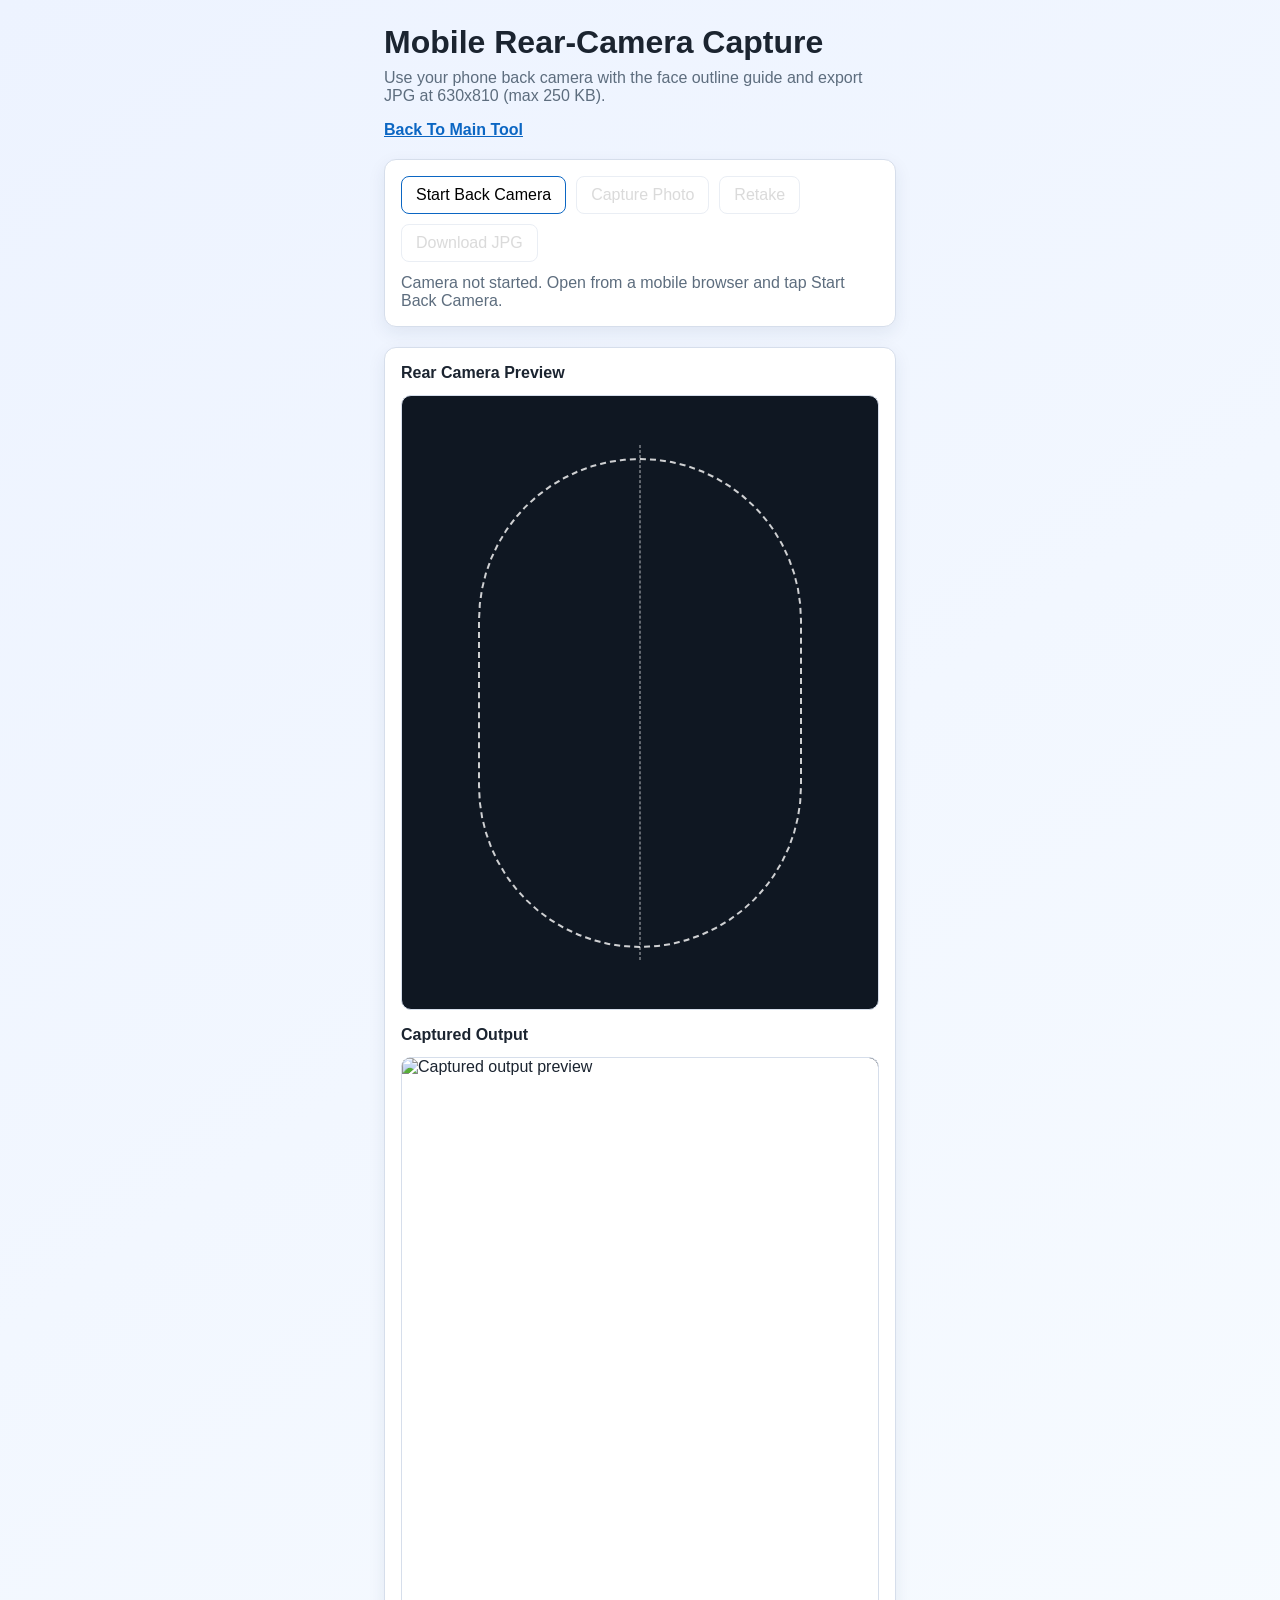
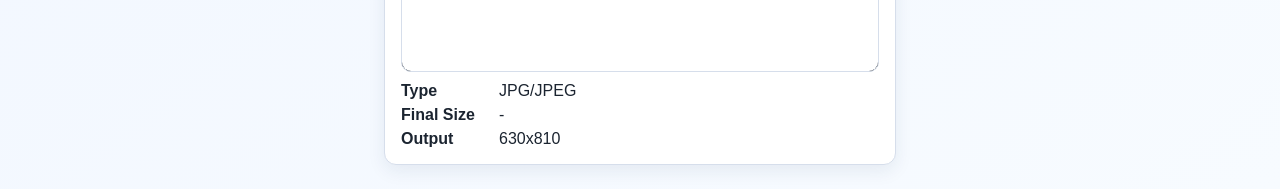
==== mobile.html @ aba48c12 "Add mobile rear-camera capture page with face outline" ====
<!doctype html>
<html lang="en">
  <head>
    <meta charset="UTF-8" />
    <meta name="viewport" content="width=device-width, initial-scale=1.0, viewport-fit=cover" />
    <title>Mobile Rear Camera Capture</title>
    <link rel="stylesheet" href="styles.css" />
  </head>
  <body>
    <main class="app mobile-app">
      <h1>Mobile Rear-Camera Capture</h1>
      <p class="subtitle">
        Use your phone back camera with the face outline guide and export JPG at 630x810 (max 250 KB).
      </p>
      <p class="subtitle-link"><a href="index.html">Back To Main Tool</a></p>

      <section class="panel controls mobile-controls">
        <div class="buttons mobile-actions">
          <button id="startBackCamera" type="button">Start Back Camera</button>
          <button id="capturePhoto" type="button" disabled>Capture Photo</button>
          <button id="retakePhoto" type="button" disabled>Retake</button>
          <button id="downloadPhoto" type="button" disabled>Download JPG</button>
        </div>
        <p id="status" class="status">
          Camera not started. Open from a mobile browser and tap Start Back Camera.
        </p>
      </section>

      <section class="panel preview-grid">
        <div>
          <h2>Rear Camera Preview</h2>
          <div class="media-frame mobile-frame" data-mode="photo">
            <video id="video" autoplay playsinline muted></video>
            <div class="guide-oval" aria-hidden="true"></div>
            <div class="guide-center-line" aria-hidden="true"></div>
          </div>
        </div>

        <div>
          <h2>Captured Output</h2>
          <div class="media-frame" data-mode="photo">
            <img id="outputPreview" alt="Captured output preview" />
          </div>
          <dl class="meta">
            <div>
              <dt>Type</dt>
              <dd>JPG/JPEG</dd>
            </div>
            <div>
              <dt>Final Size</dt>
              <dd id="outputSize">-</dd>
            </div>
            <div>
              <dt>Output</dt>
              <dd>630x810</dd>
            </div>
          </dl>
        </div>
      </section>

      <canvas id="captureCanvas" hidden></canvas>
    </main>

    <script src="mobile.js"></script>
  </body>
</html>
---- styles.css ----
:root {
  --bg: #f4f8ff;
  --card: #ffffff;
  --text: #1b2430;
  --muted: #5d6d7e;
  --border: #d6deeb;
  --accent: #0b66c3;
  --success: #1e8e3e;
}

* {
  box-sizing: border-box;
}

body {
  margin: 0;
  font-family: "Segoe UI", Tahoma, Geneva, Verdana, sans-serif;
  color: var(--text);
  background: linear-gradient(145deg, #edf3ff 0%, #f7fbff 100%);
}

.app {
  max-width: 980px;
  margin: 0 auto;
  padding: 24px;
}

h1 {
  margin: 0;
}

.subtitle {
  margin-top: 8px;
  color: var(--muted);
}

.subtitle-link {
  margin-top: 8px;
}

.subtitle-link a {
  color: var(--accent);
  font-weight: 600;
}

.panel {
  margin-top: 20px;
  background: var(--card);
  border: 1px solid var(--border);
  border-radius: 12px;
  padding: 16px;
  box-shadow: 0 6px 18px rgba(28, 52, 84, 0.08);
}

.controls {
  display: grid;
  gap: 12px;
}

label {
  font-weight: 600;
}

select,
button {
  font: inherit;
}

select {
  width: fit-content;
  min-width: 280px;
  padding: 8px;
}

.inline-toggle {
  display: inline-flex;
  gap: 8px;
  align-items: center;
  font-weight: 500;
}

.inline-toggle input {
  margin: 0;
}

.buttons {
  display: flex;
  gap: 10px;
  flex-wrap: wrap;
}

button {
  border: 1px solid var(--border);
  background: #fff;
  padding: 9px 14px;
  border-radius: 8px;
  cursor: pointer;
}

button:enabled {
  border-color: var(--accent);
}

button:disabled {
  cursor: not-allowed;
  opacity: 0.5;
}

.status {
  margin: 0;
  color: var(--muted);
}

.status.ok {
  color: var(--success);
}

.preview-grid {
  display: grid;
  gap: 16px;
  grid-template-columns: repeat(auto-fit, minmax(280px, 1fr));
}

h2 {
  font-size: 1rem;
  margin-top: 0;
}

.media-frame {
  position: relative;
  width: 100%;
  aspect-ratio: 7 / 9;
  overflow: hidden;
  background: #0f1722;
  border: 1px solid var(--border);
  border-radius: 10px;
}

.media-frame[data-mode="signature"] {
  aspect-ratio: 12 / 5;
}

video,
img {
  width: 100%;
  height: 100%;
  object-fit: cover;
  display: block;
}

img {
  background: #fff;
}

.guide-oval {
  position: absolute;
  inset: 10% 16%;
  border: 2px dashed rgba(255, 255, 255, 0.8);
  border-radius: 999px;
  display: none;
  pointer-events: none;
}

.media-frame[data-mode="photo"] .guide-oval {
  display: block;
}

.guide-center-line {
  position: absolute;
  top: 8%;
  bottom: 8%;
  left: 50%;
  border-left: 1px dashed rgba(255, 255, 255, 0.7);
  transform: translateX(-50%);
  pointer-events: none;
}

.mobile-app {
  max-width: 560px;
}

.mobile-frame {
  max-height: 78vh;
}

.mobile-actions {
  justify-content: flex-start;
}

.meta {
  margin: 10px 0 0;
  display: grid;
  gap: 6px;
}

.meta div {
  display: grid;
  grid-template-columns: 90px 1fr;
  gap: 8px;
}

dt {
  font-weight: 600;
}

dd {
  margin: 0;
}

@media (max-width: 640px) {
  .app {
    padding: 16px;
  }

  select {
    min-width: 100%;
  }
}
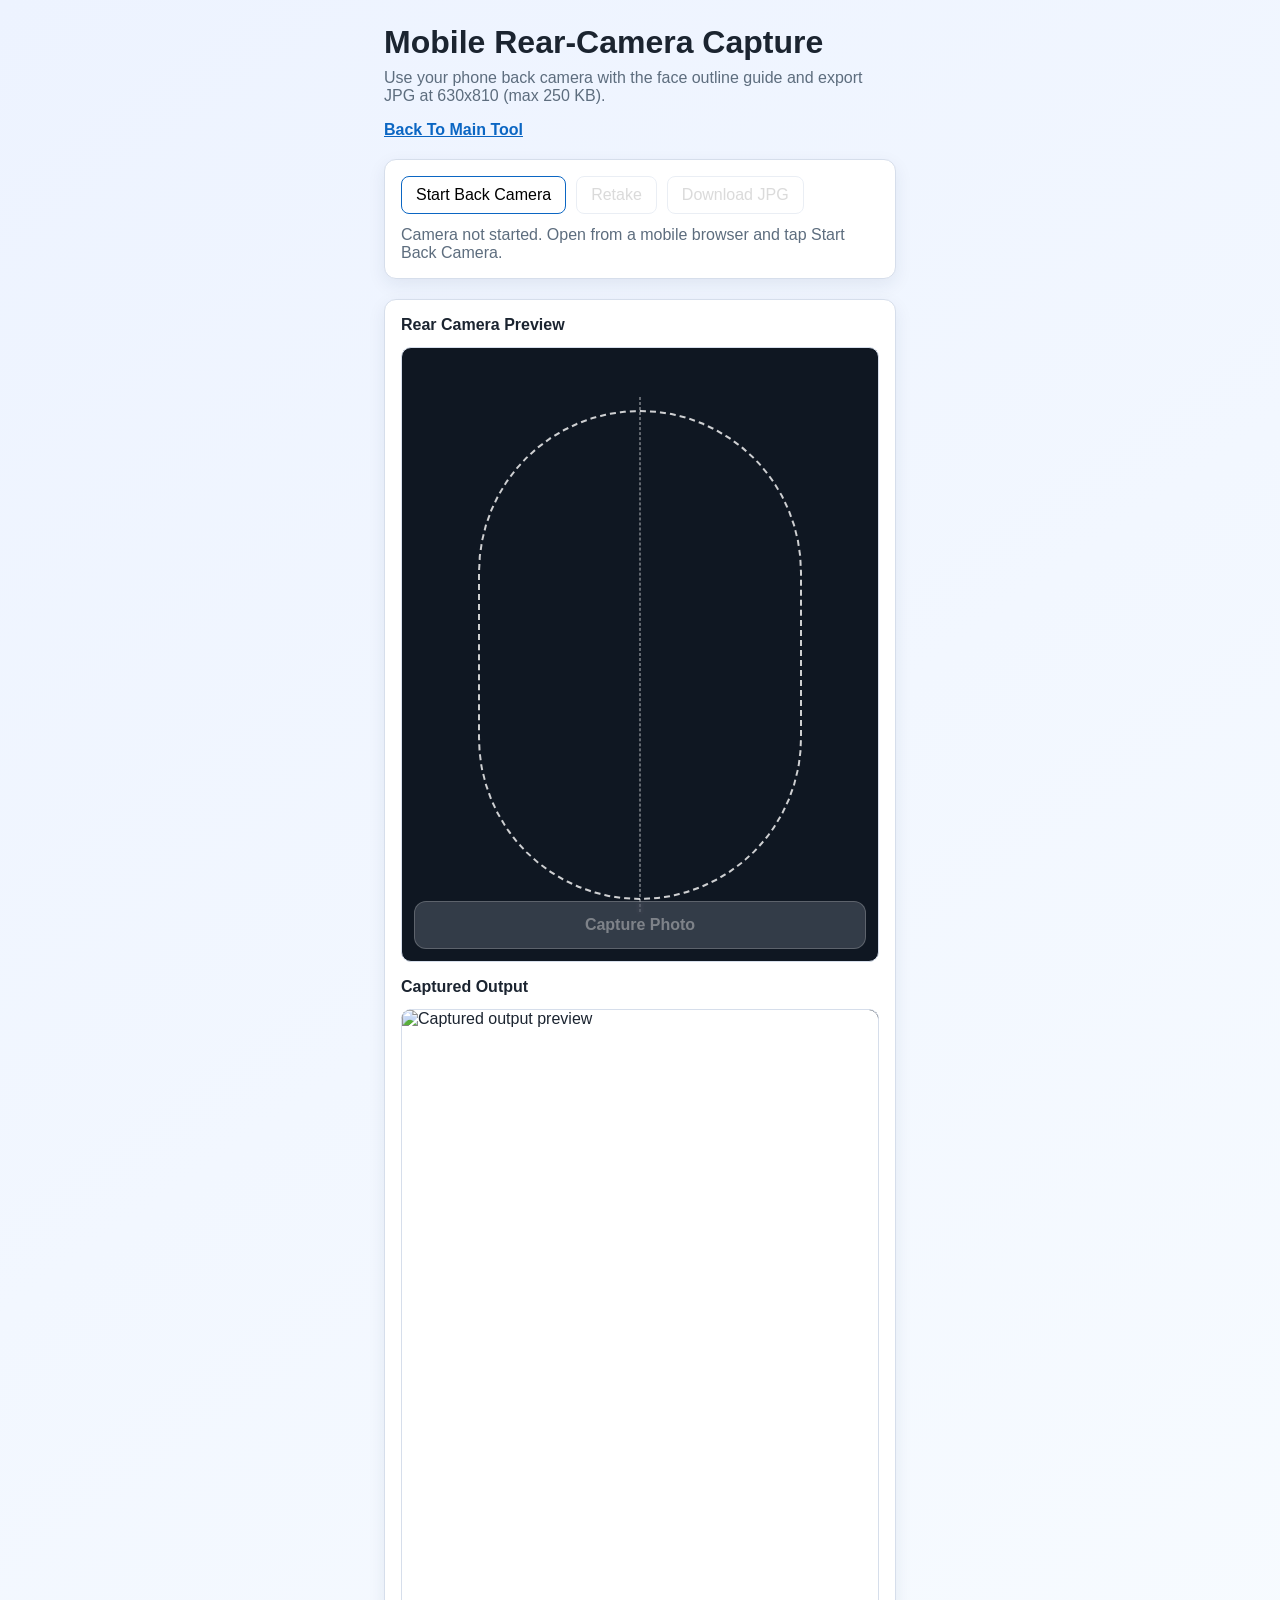
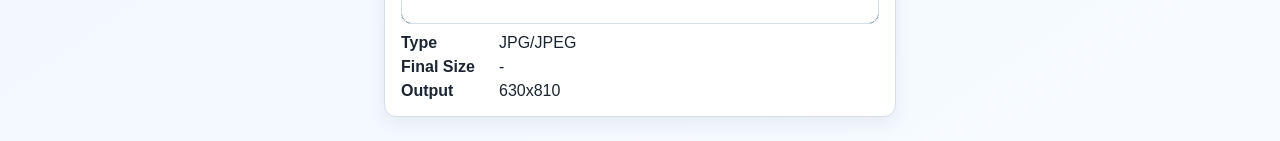
==== commit 8e45e6fe: "Move mobile capture button to bottom of preview" ====
--- a/mobile.html
+++ b/mobile.html
@@ -17,7 +17,6 @@
       <section class="panel controls mobile-controls">
         <div class="buttons mobile-actions">
           <button id="startBackCamera" type="button">Start Back Camera</button>
-          <button id="capturePhoto" type="button" disabled>Capture Photo</button>
           <button id="retakePhoto" type="button" disabled>Retake</button>
           <button id="downloadPhoto" type="button" disabled>Download JPG</button>
         </div>
@@ -33,6 +32,9 @@
             <video id="video" autoplay playsinline muted></video>
             <div class="guide-oval" aria-hidden="true"></div>
             <div class="guide-center-line" aria-hidden="true"></div>
+            <button id="capturePhoto" class="capture-overlay-btn" type="button" disabled>
+              Capture Photo
+            </button>
           </div>
         </div>
 
--- a/styles.css
+++ b/styles.css
@@ -187,6 +187,28 @@
   justify-content: flex-start;
 }
 
+.capture-overlay-btn {
+  position: absolute;
+  left: 50%;
+  bottom: 12px;
+  transform: translateX(-50%);
+  width: calc(100% - 24px);
+  padding: 14px 16px;
+  font-size: 1rem;
+  font-weight: 700;
+  border-radius: 12px;
+  border: 1px solid rgba(255, 255, 255, 0.9);
+  background: rgba(11, 102, 195, 0.92);
+  color: #fff;
+  backdrop-filter: blur(2px);
+}
+
+.capture-overlay-btn:disabled {
+  background: rgba(120, 130, 145, 0.7);
+  border-color: rgba(255, 255, 255, 0.5);
+  color: rgba(255, 255, 255, 0.9);
+}
+
 .meta {
   margin: 10px 0 0;
   display: grid;
